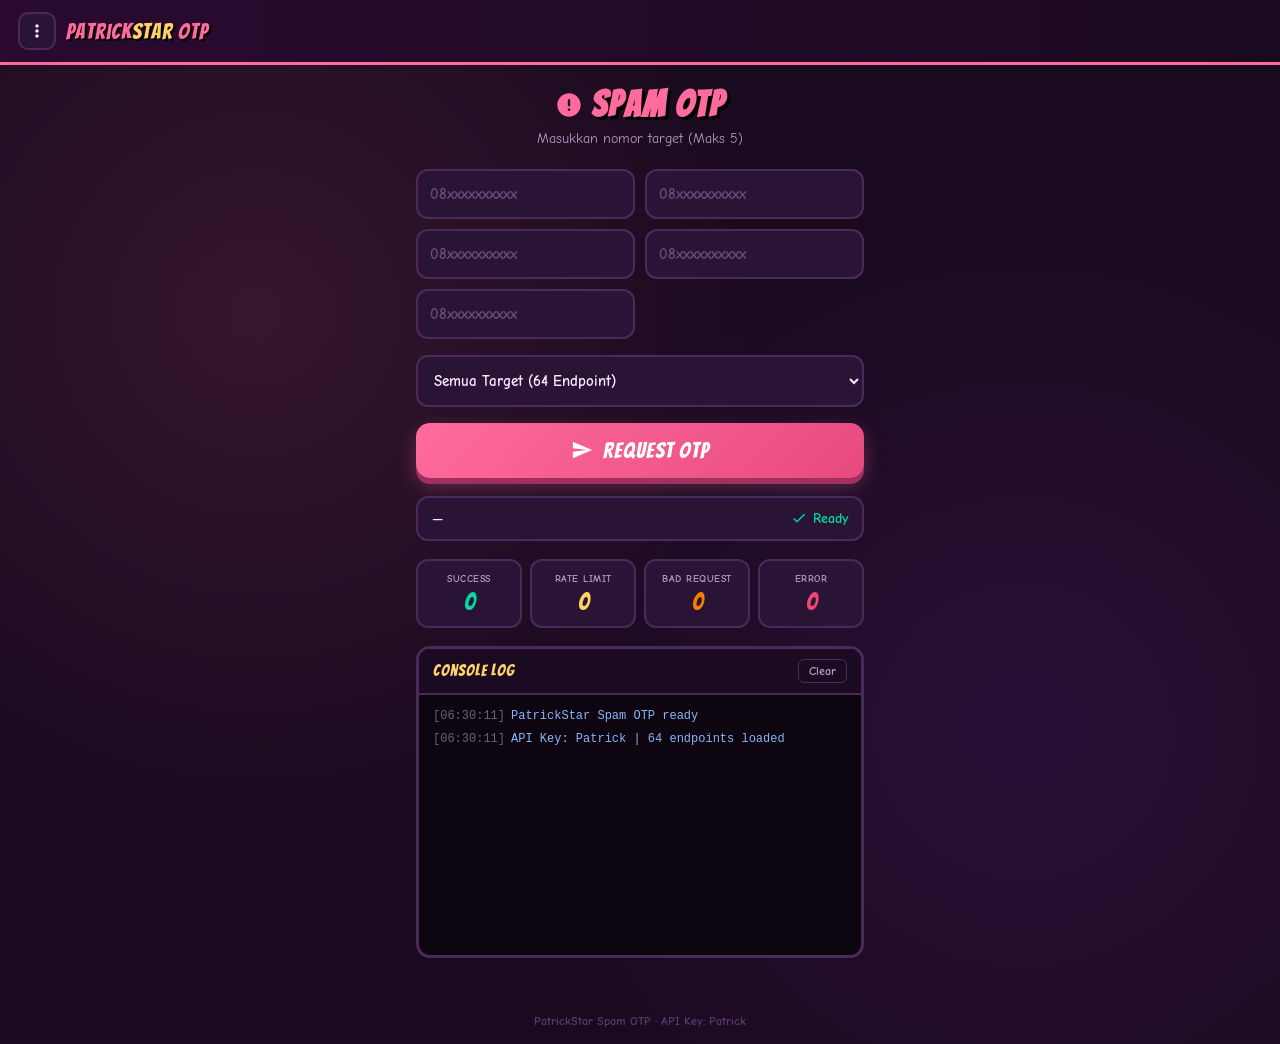
==== index.html @ 2385ead8 "deploy: clean root files" ====
<!DOCTYPE html>
<html lang="id">
<head>
<meta charset="UTF-8">
<meta name="viewport" content="width=device-width, initial-scale=1.0">
<title>PatrickStar Spam OTP</title>
<link rel="stylesheet" href="css/style.css">
</head>
<body>

<!-- HEADER -->
<div class="header">
  <div class="header-left">
    <button class="menu-btn" id="menuBtn" title="Menu">
      <svg viewBox="0 0 24 24"><path d="M12 8c1.1 0 2-.9 2-2s-.9-2-2-2-2 .9-2 2 .9 2 2 2zm0 2c-1.1 0-2 .9-2 2s.9 2 2 2 2-.9 2-2-.9-2-2-2zm0 6c-1.1 0-2 .9-2 2s.9 2 2 2 2-.9 2-2-.9-2-2-2z"/></svg>
    </button>
    <div class="logo">Patrick<span>Star</span> OTP</div>
  </div>
</div>

<!-- DROPDOWN -->
<div class="dropdown" id="dropdown">
  <a class="dropdown-item" href="docs.html">
    <svg viewBox="0 0 24 24"><path d="M14 2H6c-1.1 0-2 .9-2 2v16c0 1.1.9 2 2 2h12c1.1 0 2-.9 2-2V8l-6-6zm4 18H6V4h7v5h5v11z"/></svg>
    REST API Docs
  </a>
  <div class="dropdown-item" id="docsBtn">
    <svg viewBox="0 0 24 24"><path d="M19 3H5c-1.1 0-2 .9-2 2v14c0 1.1.9 2 2 2h14c1.1 0 2-.9 2-2V5c0-1.1-.9-2-2-2zm-5 14H7v-2h7v2zm3-4H7v-2h10v2zm0-4H7V7h10v2z"/></svg>
    Endpoint List
  </div>
  <div class="dropdown-item" id="apikeyBtn">
    <svg viewBox="0 0 24 24"><path d="M12.65 10C11.83 7.67 9.61 6 7 6c-3.31 0-6 2.69-6 6s2.69 6 6 6c2.61 0 4.83-1.67 5.65-4H17v4h4v-4h2v-4H12.65zM7 14c-1.1 0-2-.9-2-2s.9-2 2-2 2 .9 2 2-.9 2-2 2z"/></svg>
    API Key: Patrick
  </div>
</div>

<div class="container">
  <div class="title-block">
    <h1>
      <span class="icon-wrap">
        <svg viewBox="0 0 24 24"><path d="M12 2C6.48 2 2 6.48 2 12s4.48 10 10 10 10-4.48 10-10S17.52 2 12 2zm1 15h-2v-2h2v2zm0-4h-2V7h2v6z"/></svg>
        Spam OTP
      </span>
    </h1>
    <p>Masukkan nomor target (Maks 5)</p>
  </div>

  <div class="input-grid">
    <input class="phone-input" type="tel" placeholder="08xxxxxxxxxx" id="phone1" maxlength="15">
    <input class="phone-input" type="tel" placeholder="08xxxxxxxxxx" id="phone2" maxlength="15">
    <input class="phone-input" type="tel" placeholder="08xxxxxxxxxx" id="phone3" maxlength="15">
    <input class="phone-input" type="tel" placeholder="08xxxxxxxxxx" id="phone4" maxlength="15">
    <input class="phone-input" type="tel" placeholder="08xxxxxxxxxx" id="phone5" maxlength="15">
  </div>

  <select class="target-select" id="targetSelect">
    <option value="all">Semua Target (64 Endpoint)</option>
    <option value="1">Tokopedia</option>
    <option value="2">Matahari</option>
    <option value="3">BRI</option>
    <option value="4">Blibli/Tiket</option>
    <option value="5">Tiket.com</option>
    <option value="6">Traveloka</option>
    <option value="7">Kredivo</option>
    <option value="8">Akulaku</option>
    <option value="9">Kredit Pintar</option>
    <option value="10">Bank Neo</option>
    <option value="11">Adakami</option>
    <option value="12">Home Credit</option>
    <option value="13">SPindo</option>
    <option value="14">Julo</option>
    <option value="15">FinAccel</option>
    <option value="16">Greensm</option>
    <option value="17">UangMe</option>
    <option value="18">PinjamDuit</option>
    <option value="19">Akseleran</option>
    <option value="20">Maxim</option>
    <option value="21">Auto2000</option>
    <option value="22">Toyota Astra</option>
    <option value="23">Astra Daihatsu</option>
    <option value="24">Moladin</option>
    <option value="25">Carro</option>
    <option value="26">Duniagames</option>
    <option value="27">VC Gamers</option>
    <option value="28">Stockbit</option>
    <option value="29">Vidio</option>
    <option value="30">Tri (3)</option>
    <option value="31">Alodokter</option>
    <option value="32">Halodoc</option>
    <option value="33">Siloam</option>
    <option value="34">Sofia (BM Secure)</option>
    <option value="35">Beautyhaul</option>
    <option value="36">Bonus Belanja</option>
    <option value="37">Pizza Hut</option>
    <option value="38">Eraspace</option>
    <option value="39">Alfagift</option>
    <option value="40">Ruparupa</option>
    <option value="41">Pegipegi</option>
    <option value="42">Rumah123</option>
    <option value="43">Pinhome</option>
    <option value="44">Internet Rakyat</option>
    <option value="45">PlanetBan</option>
    <option value="46">Paper.id</option>
    <option value="47">Royal Canin Club</option>
    <option value="48">Eiger Adventure</option>
    <option value="49">Generasi Maju</option>
    <option value="50">Buccheri</option>
    <option value="51">Gabino</option>
    <option value="52">Mister Aladin</option>
    <option value="53">Garasi.id</option>
    <option value="54">Skul.id</option>
    <option value="55">Yoodo (MY)</option>
    <option value="56">Fastwork</option>
    <option value="57">BisaTopup</option>
    <option value="58">Tokoplas</option>
    <option value="59">Maulagi.id</option>
    <option value="60">Minumyuk Kaka</option>
    <option value="61">Jembatani</option>
    <option value="62">Sidemang Palembang</option>
    <option value="63">BYU</option>
    <option value="64">HRS-BRE</option>
  </select>

  <button class="btn-spam" id="spamBtn">
    <svg viewBox="0 0 24 24"><path d="M2.01 21L23 12 2.01 3 2 10l15 2-15 2z"/></svg>
    Request OTP
  </button>

  <div class="batch-status" id="batchStatus">
    <span id="batchPhone">—</span>
    <span class="ok" id="batchText">
      <svg viewBox="0 0 24 24"><path d="M9 16.17L4.83 12l-1.42 1.41L9 19 21 7l-1.41-1.41z"/></svg>
      Ready
    </span>
  </div>

  <div class="stats">
    <div class="stat-card stat-success">
      <div class="label">SUCCESS</div>
      <div class="value" id="statSuccess">0</div>
    </div>
    <div class="stat-card stat-rate">
      <div class="label">RATE LIMIT</div>
      <div class="value" id="statRate">0</div>
    </div>
    <div class="stat-card stat-bad">
      <div class="label">BAD REQUEST</div>
      <div class="value" id="statBad">0</div>
    </div>
    <div class="stat-card stat-error">
      <div class="label">ERROR</div>
      <div class="value" id="statError">0</div>
    </div>
  </div>

  <!-- CONSOLE LOG -->
  <div class="console-wrap">
    <div class="console-header">
      <span>Console Log</span>
      <button class="console-clear" id="clearConsole">Clear</button>
    </div>
    <div class="console" id="console"></div>
  </div>
</div>

<div class="footer">PatrickStar Spam OTP &middot; API Key: Patrick</div>

<!-- ENDPOINT LIST MODAL -->
<div class="modal-overlay" id="docsModal">
  <div class="modal">
    <div class="modal-header">
      <h2>Endpoint List</h2>
      <button class="modal-close" id="closeDocs">&times;</button>
    </div>
    <div class="modal-body">
      <div class="doc-section">
        <h3>API Key</h3>
        <p>Gunakan header: <code>X-API-Key: Patrick</code></p>
        <p>Semua request harus menyertakan API key ini.</p>
      </div>
      <div class="doc-section">
        <h3>Cara Pakai</h3>
        <ul>
          <li>Masukkan 1–5 nomor HP (format 08xxxxxxxxxx)</li>
          <li>Pilih target atau "Semua Target"</li>
          <li>Tekan <strong>Request OTP</strong></li>
          <li>Lihat hasil di Console Log &amp; Stats</li>
        </ul>
      </div>
      <div class="doc-section">
        <h3>64 Endpoint List</h3>
        <div class="endpoint-list" id="endpointList"></div>
      </div>
      <div class="doc-section">
        <h3>Response Codes</h3>
        <ul>
          <li><code>200 / 201</code> — Success</li>
          <li><code>429</code> — Rate Limit</li>
          <li><code>400 / 422</code> — Bad Request</li>
          <li><code>4xx / 5xx / network</code> — Error</li>
        </ul>
      </div>
    </div>
  </div>
</div>

<script src="js/endpoints.js"></script>
<script src="js/app.js"></script>
</body>
</html>
---- css/style.css ----
@import url('https://fonts.googleapis.com/css2?family=Comic+Neue:wght@400;700&family=Bangers&display=swap');

:root {
  --pink: #ff6b9d;
  --pink-dark: #e84a7f;
  --purple: #7b2cbf;
  --yellow: #ffd166;
  --green: #06d6a0;
  --red: #ef476f;
  --orange: #f77f00;
  --bg: #1a0a1f;
  --card: #2a1435;
  --border: #4a2a5a;
  --text: #f8e8ff;
  --muted: #b89bc9;
}

* { box-sizing: border-box; margin: 0; padding: 0; }

body {
  font-family: 'Comic Neue', cursive;
  background: var(--bg);
  color: var(--text);
  min-height: 100vh;
  background-image:
    radial-gradient(circle at 20% 30%, rgba(255,107,157,0.12) 0%, transparent 40%),
    radial-gradient(circle at 80% 70%, rgba(123,44,191,0.15) 0%, transparent 40%);
}

/* HEADER */
.header {
  display: flex;
  align-items: center;
  justify-content: space-between;
  padding: 12px 18px;
  background: linear-gradient(90deg, #2a0a30, #1a0a1f);
  border-bottom: 3px solid var(--pink);
  position: sticky;
  top: 0;
  z-index: 100;
}
.header-left {
  display: flex;
  align-items: center;
  gap: 10px;
}
.menu-btn {
  background: var(--card);
  border: 2px solid var(--border);
  color: var(--text);
  width: 38px;
  height: 38px;
  border-radius: 10px;
  cursor: pointer;
  font-size: 18px;
  display: flex;
  align-items: center;
  justify-content: center;
  transition: 0.2s;
}
.menu-btn:hover { border-color: var(--pink); background: #3a1a45; }
.menu-btn svg { width: 20px; height: 20px; fill: var(--text); }
.logo {
  font-family: 'Bangers', cursive;
  font-size: 22px;
  letter-spacing: 1px;
  color: var(--pink);
  text-shadow: 2px 2px 0 #000;
}
.logo span { color: var(--yellow); }

/* DROPDOWN */
.dropdown {
  position: absolute;
  top: 55px;
  left: 18px;
  background: var(--card);
  border: 3px solid var(--pink);
  border-radius: 14px;
  min-width: 220px;
  box-shadow: 0 8px 30px rgba(0,0,0,0.5);
  display: none;
  z-index: 200;
  overflow: hidden;
}
.dropdown.show { display: block; }
.dropdown-item {
  padding: 14px 18px;
  cursor: pointer;
  border-bottom: 1px solid var(--border);
  display: flex;
  align-items: center;
  gap: 10px;
  font-weight: 700;
  transition: 0.15s;
  color: var(--text);
  text-decoration: none;
}
.dropdown-item:last-child { border-bottom: none; }
.dropdown-item:hover { background: #3a1a45; color: var(--yellow); }
.dropdown-item svg { width: 18px; height: 18px; fill: var(--pink); flex-shrink: 0; }

/* CONTAINER */
.container {
  max-width: 480px;
  margin: 0 auto;
  padding: 20px 16px 40px;
}

.title-block {
  text-align: center;
  margin-bottom: 22px;
}
.title-block h1 {
  font-family: 'Bangers', cursive;
  font-size: 36px;
  color: var(--pink);
  text-shadow: 3px 3px 0 #000;
  letter-spacing: 2px;
}
.title-block p {
  color: var(--muted);
  font-size: 14px;
  margin-top: 4px;
}
.title-block .icon-wrap {
  display: inline-flex;
  align-items: center;
  gap: 8px;
}
.title-block .icon-wrap svg {
  width: 28px;
  height: 28px;
  fill: var(--pink);
}

/* BACK BTN */
.back-btn {
  display: inline-flex;
  align-items: center;
  gap: 6px;
  background: var(--card);
  border: 2px solid var(--border);
  color: var(--text);
  border-radius: 10px;
  padding: 8px 14px;
  font-family: 'Comic Neue', cursive;
  font-weight: 700;
  font-size: 14px;
  cursor: pointer;
  text-decoration: none;
  margin-bottom: 18px;
  transition: 0.2s;
}
.back-btn:hover { border-color: var(--pink); color: var(--pink); }
.back-btn svg { width: 16px; height: 16px; fill: currentColor; }

/* INPUT GRID */
.input-grid {
  display: grid;
  grid-template-columns: 1fr 1fr;
  gap: 10px;
  margin-bottom: 16px;
}
.phone-input, .form-input {
  background: var(--card);
  border: 2px solid var(--border);
  border-radius: 12px;
  padding: 14px 12px;
  color: var(--text);
  font-family: 'Comic Neue', cursive;
  font-size: 15px;
  font-weight: 700;
  outline: none;
  transition: 0.2s;
  width: 100%;
}
.phone-input:focus, .form-input:focus {
  border-color: var(--pink);
  box-shadow: 0 0 0 3px rgba(255,107,157,0.25);
}
.phone-input::placeholder, .form-input::placeholder { color: #6a4a7a; }

.form-group { margin-bottom: 16px; }
.form-group label {
  display: block;
  font-weight: 700;
  font-size: 13px;
  color: var(--muted);
  margin-bottom: 6px;
}

/* SELECT */
.target-select {
  width: 100%;
  background: var(--card);
  border: 2px solid var(--border);
  border-radius: 12px;
  padding: 14px 12px;
  color: var(--text);
  font-family: 'Comic Neue', cursive;
  font-size: 15px;
  font-weight: 700;
  outline: none;
  margin-bottom: 16px;
  cursor: pointer;
}
.target-select:focus { border-color: var(--pink); }
.target-select option { background: var(--card); color: var(--text); }

/* BUTTONS */
.btn-spam, .btn-primary {
  width: 100%;
  background: linear-gradient(135deg, var(--pink), var(--pink-dark));
  border: none;
  border-radius: 14px;
  padding: 16px;
  color: #fff;
  font-family: 'Bangers', cursive;
  font-size: 22px;
  letter-spacing: 1px;
  cursor: pointer;
  display: flex;
  align-items: center;
  justify-content: center;
  gap: 10px;
  box-shadow: 0 6px 0 #a03060, 0 8px 20px rgba(255,107,157,0.3);
  transition: 0.15s;
  margin-bottom: 18px;
}
.btn-spam:active, .btn-primary:active {
  transform: translateY(4px);
  box-shadow: 0 2px 0 #a03060;
}
.btn-spam:disabled, .btn-primary:disabled {
  opacity: 0.6;
  cursor: not-allowed;
  transform: none;
}
.btn-spam svg, .btn-primary svg { width: 22px; height: 22px; fill: #fff; }

/* STATS */
.stats {
  display: grid;
  grid-template-columns: repeat(4, 1fr);
  gap: 8px;
  margin-bottom: 18px;
}
.stat-card {
  background: var(--card);
  border: 2px solid var(--border);
  border-radius: 12px;
  padding: 12px 6px;
  text-align: center;
}
.stat-card .label {
  font-size: 10px;
  font-weight: 700;
  color: var(--muted);
  letter-spacing: 0.5px;
  margin-bottom: 4px;
}
.stat-card .value {
  font-family: 'Bangers', cursive;
  font-size: 24px;
}
.stat-success .value { color: var(--green); }
.stat-rate .value { color: var(--yellow); }
.stat-bad .value { color: var(--orange); }
.stat-error .value { color: var(--red); }

/* BATCH STATUS */
.batch-status {
  background: var(--card);
  border: 2px solid var(--border);
  border-radius: 12px;
  padding: 12px 14px;
  display: flex;
  align-items: center;
  justify-content: space-between;
  margin-bottom: 18px;
  font-weight: 700;
  font-size: 14px;
}
.batch-status .ok {
  color: var(--green);
  display: flex;
  align-items: center;
  gap: 6px;
}
.batch-status .ok svg { width: 16px; height: 16px; fill: var(--green); }

/* CONSOLE */
.console-wrap {
  background: #0d0610;
  border: 3px solid var(--border);
  border-radius: 14px;
  overflow: hidden;
}
.console-header {
  background: #1a0a22;
  padding: 10px 14px;
  display: flex;
  align-items: center;
  justify-content: space-between;
  border-bottom: 2px solid var(--border);
}
.console-header span {
  font-family: 'Bangers', cursive;
  font-size: 16px;
  color: var(--yellow);
  letter-spacing: 1px;
}
.console-clear {
  background: transparent;
  border: 1px solid var(--border);
  color: var(--muted);
  border-radius: 6px;
  padding: 4px 10px;
  font-size: 12px;
  cursor: pointer;
  font-family: 'Comic Neue', cursive;
  font-weight: 700;
}
.console-clear:hover { border-color: var(--pink); color: var(--pink); }
.console {
  height: 260px;
  overflow-y: auto;
  padding: 12px 14px;
  font-family: 'Courier New', monospace;
  font-size: 12px;
  line-height: 1.6;
}
.console::-webkit-scrollbar { width: 6px; }
.console::-webkit-scrollbar-thumb { background: var(--border); border-radius: 3px; }
.log-line { margin-bottom: 4px; word-break: break-all; }
.log-info { color: #8ab4f8; }
.log-success { color: var(--green); }
.log-warn { color: var(--yellow); }
.log-error { color: var(--red); }
.log-time { color: #666; margin-right: 6px; }

/* LANG TABS */
.lang-tabs {
  display: flex;
  gap: 6px;
  margin-bottom: 14px;
  flex-wrap: wrap;
}
.lang-tab {
  background: var(--card);
  border: 2px solid var(--border);
  color: var(--muted);
  border-radius: 20px;
  padding: 8px 16px;
  font-family: 'Comic Neue', cursive;
  font-weight: 700;
  font-size: 13px;
  cursor: pointer;
  transition: 0.15s;
}
.lang-tab:hover { border-color: var(--pink); color: var(--text); }
.lang-tab.active {
  background: var(--pink);
  border-color: var(--pink);
  color: #fff;
}

/* CODE BLOCK */
.code-block {
  background: #0d0610;
  border: 2px solid var(--border);
  border-radius: 12px;
  overflow: hidden;
  margin-bottom: 18px;
  position: relative;
}
.code-header {
  background: #1a0a22;
  padding: 8px 12px;
  display: flex;
  align-items: center;
  justify-content: space-between;
  border-bottom: 1px solid var(--border);
}
.code-header span {
  font-size: 12px;
  font-weight: 700;
  color: var(--muted);
}
.copy-btn {
  background: var(--card);
  border: 1px solid var(--border);
  color: var(--text);
  border-radius: 6px;
  padding: 4px 10px;
  font-size: 11px;
  font-weight: 700;
  cursor: pointer;
  font-family: 'Comic Neue', cursive;
  display: flex;
  align-items: center;
  gap: 4px;
  transition: 0.15s;
}
.copy-btn:hover { border-color: var(--pink); color: var(--pink); }
.copy-btn svg { width: 12px; height: 12px; fill: currentColor; }
.code-body {
  padding: 14px;
  overflow-x: auto;
  font-family: 'Courier New', monospace;
  font-size: 12px;
  line-height: 1.7;
  color: #c8b0d8;
  white-space: pre;
}
.code-body .kw { color: #c792ea; }
.code-body .str { color: #c3e88d; }
.code-body .cm { color: #676e95; }
.code-body .fn { color: #82aaff; }
.code-body .num { color: #f78c6c; }

/* TOTAL BAR */
.total-bar {
  background: var(--card);
  border: 2px solid var(--border);
  border-radius: 12px;
  padding: 14px 16px;
  display: flex;
  align-items: center;
  justify-content: space-between;
  font-weight: 700;
  font-size: 14px;
  margin-bottom: 18px;
}
.total-bar .count {
  font-family: 'Bangers', cursive;
  font-size: 22px;
  color: var(--green);
}

/* FOOTER */
.footer {
  text-align: center;
  padding: 16px;
  color: #5a3a6a;
  font-size: 12px;
  font-weight: 700;
}

/* MODAL */
.modal-overlay {
  position: fixed;
  inset: 0;
  background: rgba(0,0,0,0.75);
  z-index: 300;
  display: none;
  align-items: center;
  justify-content: center;
  padding: 16px;
}
.modal-overlay.show { display: flex; }
.modal {
  background: var(--card);
  border: 3px solid var(--pink);
  border-radius: 18px;
  max-width: 520px;
  width: 100%;
  max-height: 85vh;
  overflow-y: auto;
  box-shadow: 0 20px 60px rgba(0,0,0,0.6);
}
.modal-header {
  padding: 16px 20px;
  border-bottom: 2px solid var(--border);
  display: flex;
  align-items: center;
  justify-content: space-between;
  position: sticky;
  top: 0;
  background: var(--card);
  z-index: 1;
}
.modal-header h2 {
  font-family: 'Bangers', cursive;
  font-size: 22px;
  color: var(--pink);
  letter-spacing: 1px;
}
.modal-close {
  background: transparent;
  border: 2px solid var(--border);
  color: var(--text);
  width: 34px;
  height: 34px;
  border-radius: 8px;
  cursor: pointer;
  font-size: 18px;
  display: flex;
  align-items: center;
  justify-content: center;
}
.modal-close:hover { border-color: var(--red); color: var(--red); }
.modal-body { padding: 18px 20px; }
.doc-section { margin-bottom: 20px; }
.doc-section h3 {
  font-family: 'Bangers', cursive;
  font-size: 16px;
  color: var(--yellow);
  margin-bottom: 8px;
  letter-spacing: 0.5px;
}
.doc-section p, .doc-section li {
  font-size: 13px;
  color: var(--muted);
  line-height: 1.6;
}
.doc-section ul { padding-left: 18px; }
.doc-section code {
  background: #1a0a22;
  padding: 2px 6px;
  border-radius: 4px;
  color: var(--green);
  font-size: 12px;
}
.endpoint-list {
  max-height: 280px;
  overflow-y: auto;
  background: #0d0610;
  border-radius: 10px;
  padding: 10px;
  font-size: 11px;
  font-family: monospace;
}
.endpoint-list div {
  padding: 4px 0;
  border-bottom: 1px solid #1a0a22;
  color: var(--muted);
}
.endpoint-list span { color: var(--pink); font-weight: 700; }

@keyframes spin {
  from { transform: rotate(0deg); }
  to { transform: rotate(360deg); }
}
.spin { animation: spin 1s linear infinite; }
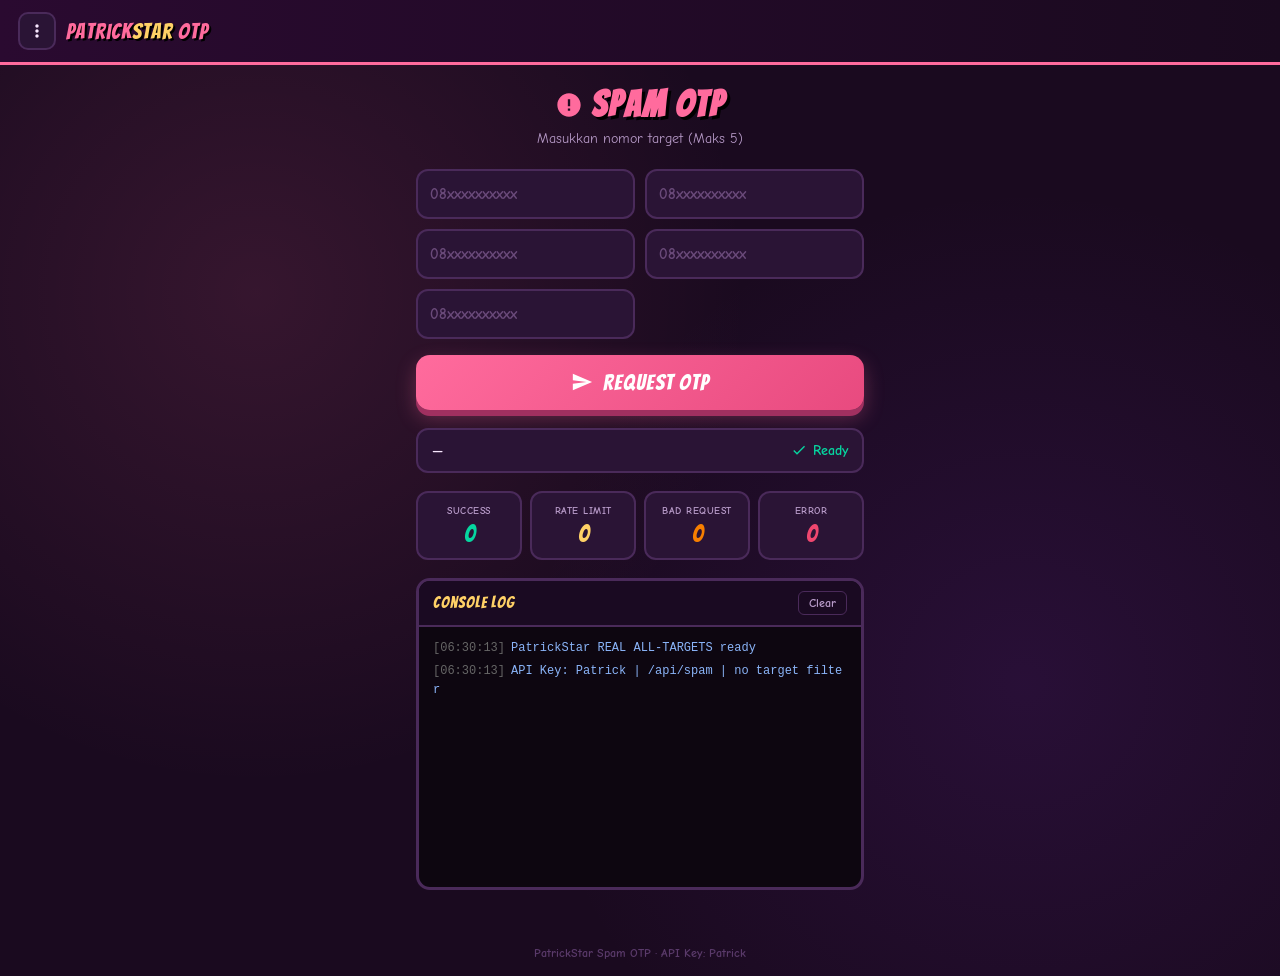
==== commit 38161287: "Add initial index.html for PatrickStar Spam OTP" ====
--- a/index.html
+++ b/index.html
@@ -53,73 +53,6 @@
     <input class="phone-input" type="tel" placeholder="08xxxxxxxxxx" id="phone5" maxlength="15">
   </div>
 
-  <select class="target-select" id="targetSelect">
-    <option value="all">Semua Target (64 Endpoint)</option>
-    <option value="1">Tokopedia</option>
-    <option value="2">Matahari</option>
-    <option value="3">BRI</option>
-    <option value="4">Blibli/Tiket</option>
-    <option value="5">Tiket.com</option>
-    <option value="6">Traveloka</option>
-    <option value="7">Kredivo</option>
-    <option value="8">Akulaku</option>
-    <option value="9">Kredit Pintar</option>
-    <option value="10">Bank Neo</option>
-    <option value="11">Adakami</option>
-    <option value="12">Home Credit</option>
-    <option value="13">SPindo</option>
-    <option value="14">Julo</option>
-    <option value="15">FinAccel</option>
-    <option value="16">Greensm</option>
-    <option value="17">UangMe</option>
-    <option value="18">PinjamDuit</option>
-    <option value="19">Akseleran</option>
-    <option value="20">Maxim</option>
-    <option value="21">Auto2000</option>
-    <option value="22">Toyota Astra</option>
-    <option value="23">Astra Daihatsu</option>
-    <option value="24">Moladin</option>
-    <option value="25">Carro</option>
-    <option value="26">Duniagames</option>
-    <option value="27">VC Gamers</option>
-    <option value="28">Stockbit</option>
-    <option value="29">Vidio</option>
-    <option value="30">Tri (3)</option>
-    <option value="31">Alodokter</option>
-    <option value="32">Halodoc</option>
-    <option value="33">Siloam</option>
-    <option value="34">Sofia (BM Secure)</option>
-    <option value="35">Beautyhaul</option>
-    <option value="36">Bonus Belanja</option>
-    <option value="37">Pizza Hut</option>
-    <option value="38">Eraspace</option>
-    <option value="39">Alfagift</option>
-    <option value="40">Ruparupa</option>
-    <option value="41">Pegipegi</option>
-    <option value="42">Rumah123</option>
-    <option value="43">Pinhome</option>
-    <option value="44">Internet Rakyat</option>
-    <option value="45">PlanetBan</option>
-    <option value="46">Paper.id</option>
-    <option value="47">Royal Canin Club</option>
-    <option value="48">Eiger Adventure</option>
-    <option value="49">Generasi Maju</option>
-    <option value="50">Buccheri</option>
-    <option value="51">Gabino</option>
-    <option value="52">Mister Aladin</option>
-    <option value="53">Garasi.id</option>
-    <option value="54">Skul.id</option>
-    <option value="55">Yoodo (MY)</option>
-    <option value="56">Fastwork</option>
-    <option value="57">BisaTopup</option>
-    <option value="58">Tokoplas</option>
-    <option value="59">Maulagi.id</option>
-    <option value="60">Minumyuk Kaka</option>
-    <option value="61">Jembatani</option>
-    <option value="62">Sidemang Palembang</option>
-    <option value="63">BYU</option>
-    <option value="64">HRS-BRE</option>
-  </select>
 
   <button class="btn-spam" id="spamBtn">
     <svg viewBox="0 0 24 24"><path d="M2.01 21L23 12 2.01 3 2 10l15 2-15 2z"/></svg>
